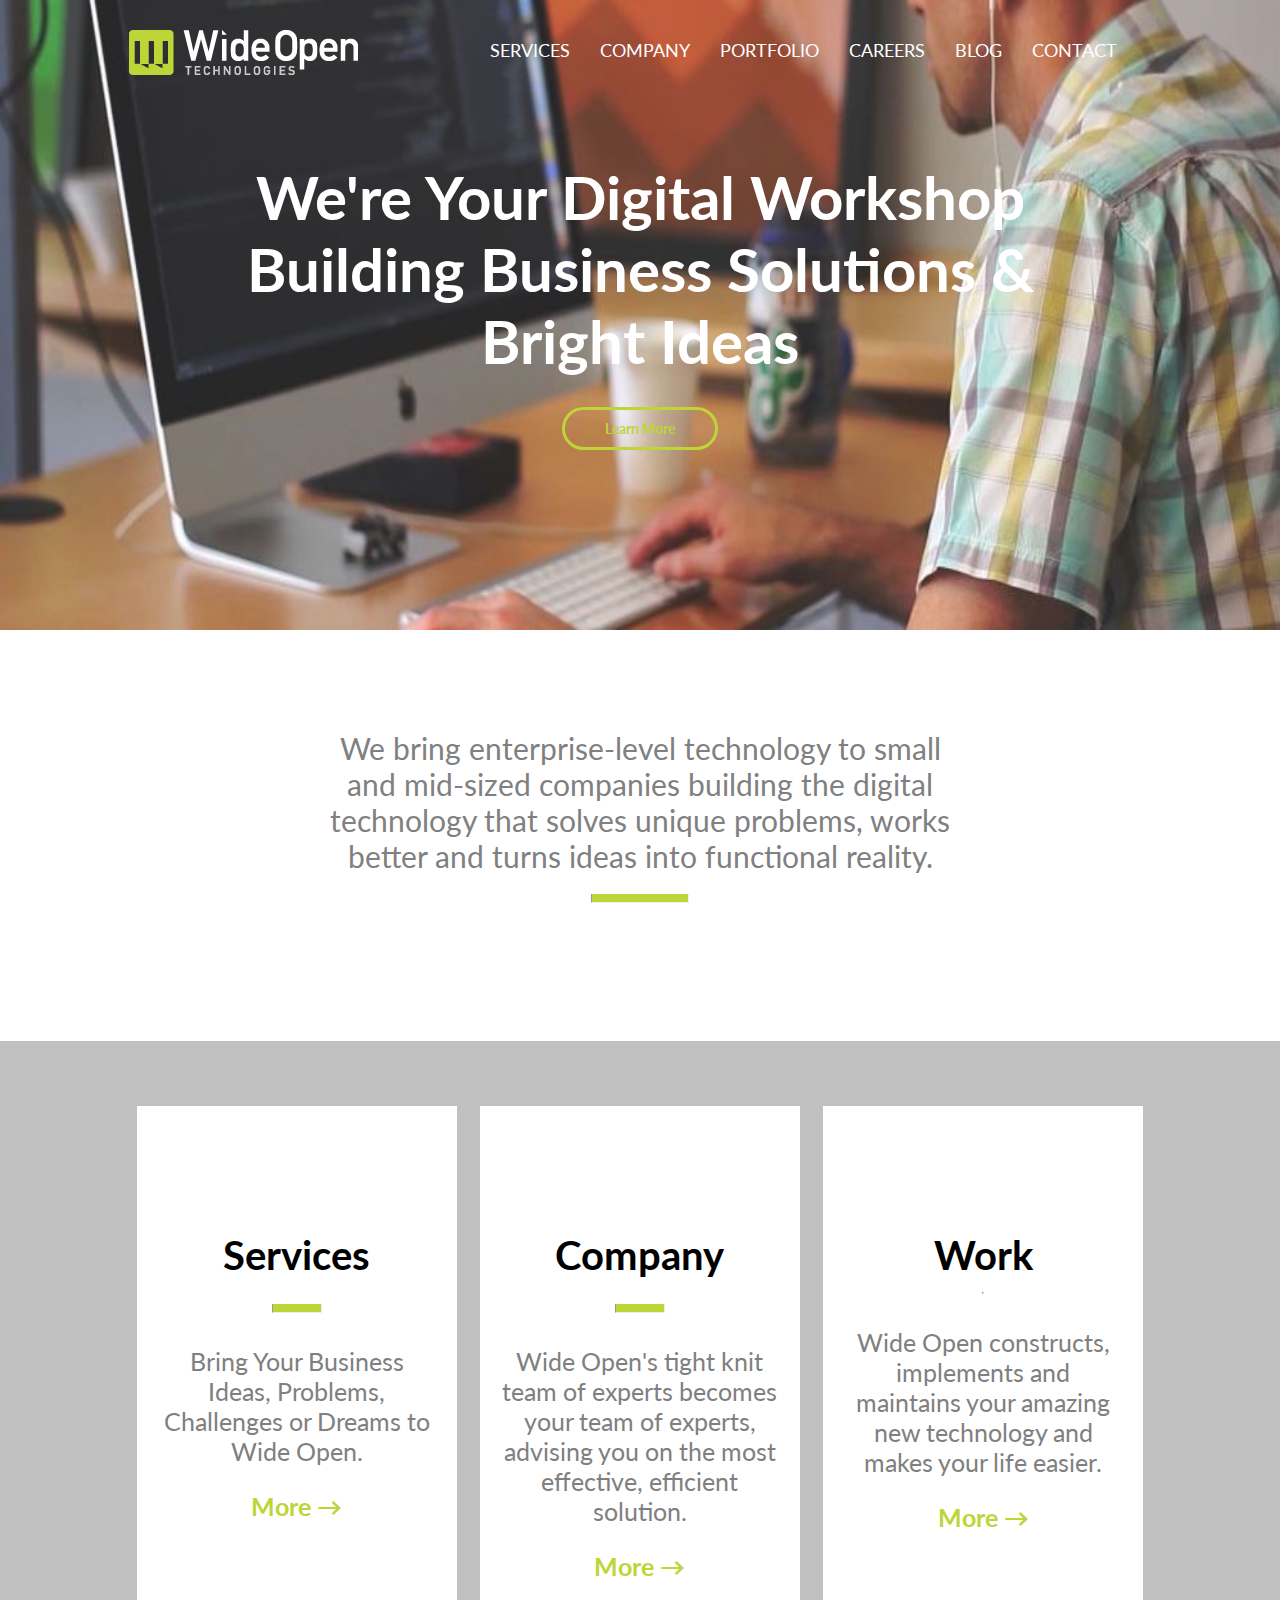
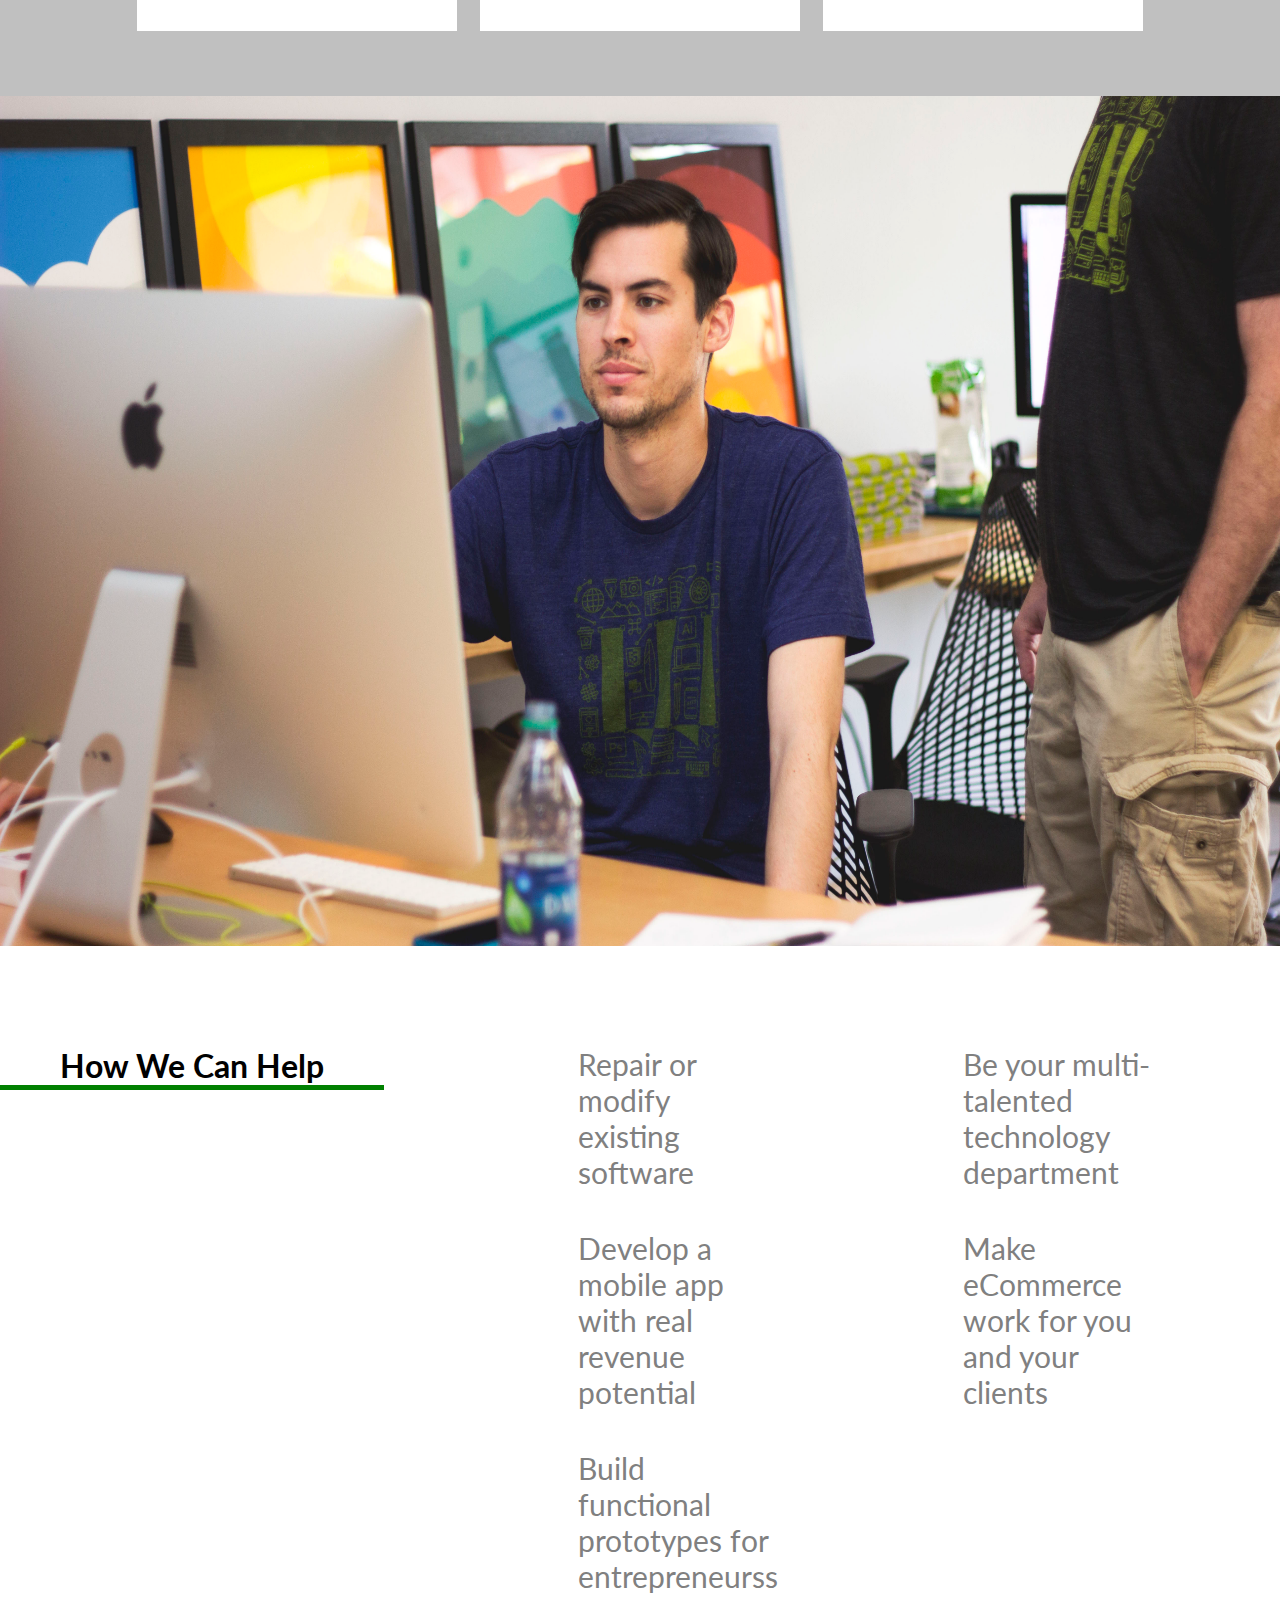
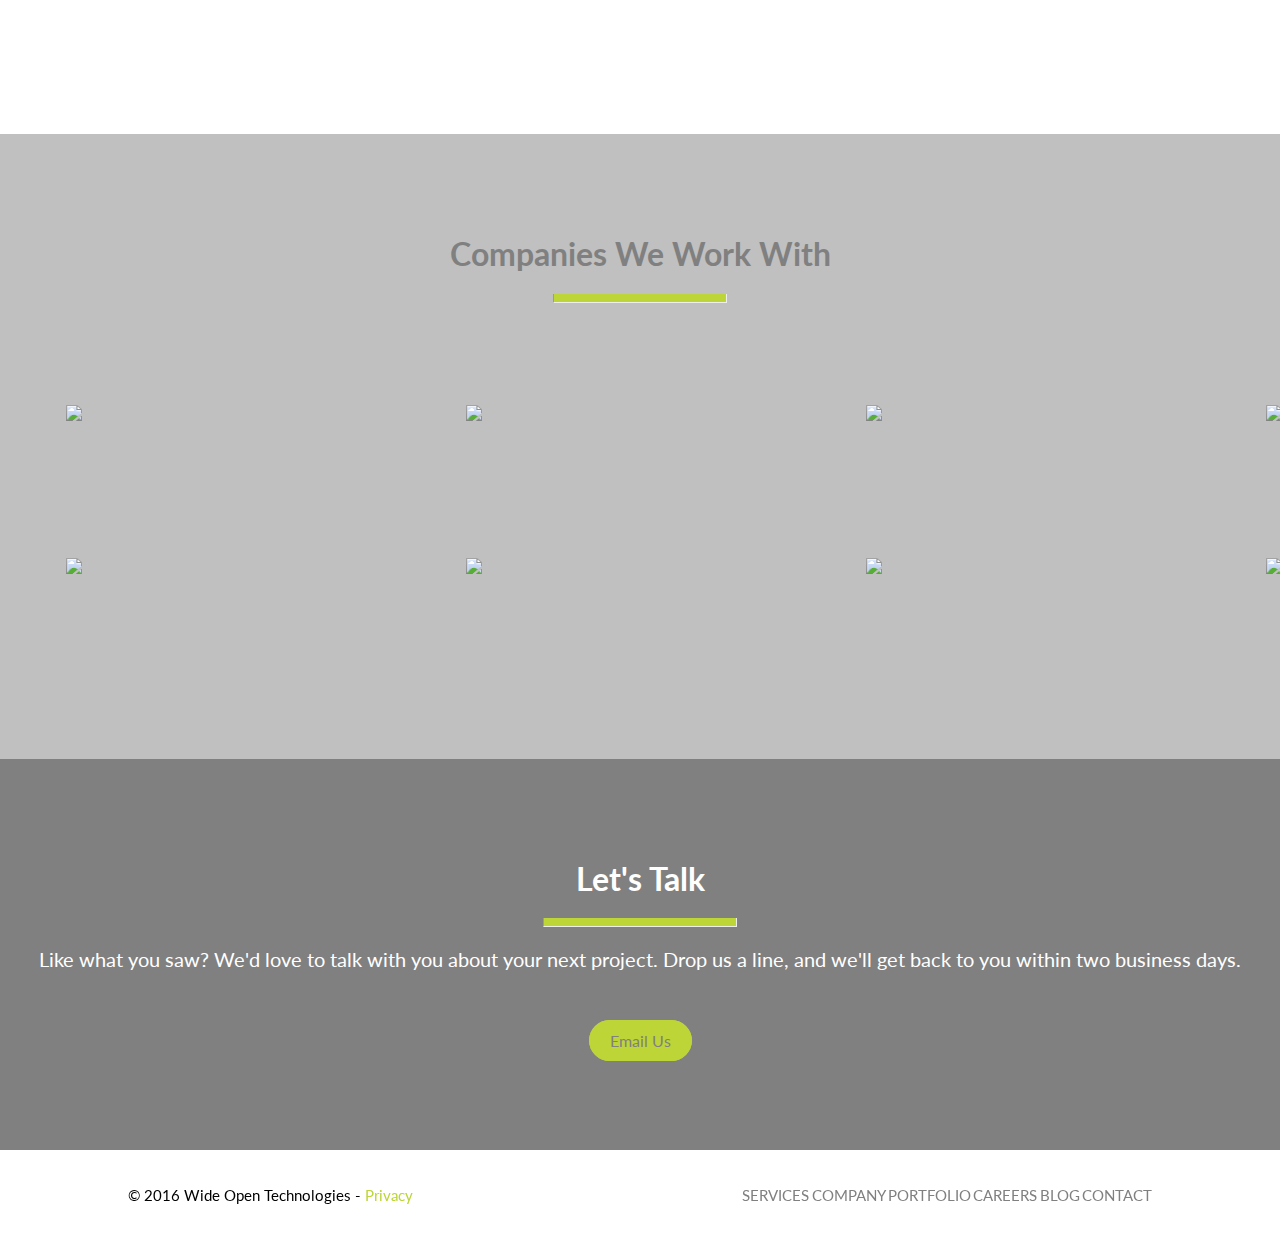
==== index.html @ 407e8a47 "Wide Open Tech clone is now complete" ====
<!DOCTYPE html>
<html lang="en">
<head>
	<title>Wide Open Tech</title>
	<link rel="stylesheet" type="text/css" href="style.css">
	<link href='https://fonts.googleapis.com/css?family=Lato' rel='stylesheet' type='text/css'>
</head>
<body>
	<header>
		<div class="img-background">
			<div class="nav-bar">
				<div class="logo">
					<a href=""><img src="img/logo.jpg"></a>
				</div>
				<div class="bars">
					<a href="http://wideopentech.com/services/ecommerce">SERVICES</a>
					<a href="http://wideopentech.com/company">COMPANY</a>
					<a href="http://wideopentech.com/portfolio">PORTFOLIO</a>
					<a href="http://wideopentech.com/careers">CAREERS</a>
					<a href="http://wideopentech.com/blog">BLOG</a>
					<a href="http://wideopentech.com/contact">CONTACT</a>
				</div>
			</div>
			<div class="wel-learnmore">
				<h1>We&#39;re Your Digital Workshop Building Business Solutions &amp; Bright Ideas</h1>
				<a href="http://wideopentech.com/services">Learn More</a>
			</div>
		</div>
		<div class="text-under">
				<p>We bring enterprise-level technology to small and mid-sized companies building the digital technology that solves unique problems, works better and turns ideas into functional reality.</p>
				<hr class="border-under"> 
		</div>
	</header>

	<div class="three-row-rect">
		<div class="equal-size">
			<h1>Services</h1>
			<hr class="border-under">
			<p>Bring Your Business Ideas, Problems, Challenges or Dreams to Wide Open.</p>
			<a href="http://wideopentech.com/services">More &rarr;</a>
		</div>
		<div class="equal-size">
			<h1>Company</h1>
			<hr class="border-under">
			<p>Wide Open's tight knit team of experts becomes your team of experts, advising you on the most effective, efficient solution.</p>
			<a href="http://wideopentech.com/services">More &rarr;</a>
		</div>
		<div class="equal-size">
			<h1>Work</h1>
			<hr class="border-under-h1">
			<p>Wide Open constructs, implements and maintains your amazing new technology and makes your life easier.</p>
			<a href="http://wideopentech.com/services">More &rarr;</a>
		</div>
	</div>

	<div class="two-employees-img"></div>

	<div class="how-we-can-help">
		<div class="title">
			<h1>How We Can Help</h1>
		</div>
		<div class="details">
			<a href="http://wideopentech.com/services/software"> <p>Repair or modify existing software </p></a>
			<a href="http://wideopentech.com/services/mobile"> <p>Develop a mobile app with real revenue potential </p></a>
			<a href="http://wideopentech.com/contact"><p>Build functional prototypes for entrepreneurss</p></a>
		</div>
		<div class="details pad-right">
			<a href="http://wideopentech.com/company"><p>Be your multi-talented technology department</p></a>
			<a href="http://wideopentech.com/services/ecommerce"><p>Make eCommerce work for you and your clients</p></a>
		</div>
	</div>

	<div class="comp-work-with">
		<div class="title-logos">
			<h1>Companies We Work With</h1>
			<hr class="border-under">
			<div class="logos">
				<div class="row">
					<a href="http://ncartmuseum.org/"><img src="http://wideopentech.com/themes/wot-2013-gm/_/img/ncma-logo.svg" /></a>
					<a href="http://joinus.americasmattress.com/"><img src="http://wideopentech.com/themes/wot-2013-gm/_/img/americasmattress-logo.svg" /></a>
					<a href="http://www.sironausa.com/us/"><img src="http://wideopentech.com/themes/wot-2013-gm/_/img/sirona-logo.svg" /></a>
					<a href="https://www.redgiant.com/"><img src="http://wideopentech.com/themes/wot-2013-gm/_/img/redgiant-logo.svg" /></a>
				</div>
				<div class="row">
					<a href="http://www.toolfarm.com/"><img src="http://wideopentech.com/themes/wot-2013-gm/_/img/toolfarm-logo.svg" /></a>
					<a href="http://www.imagineersystems.com/"><img src="http://wideopentech.com/themes/wot-2013-gm/_/img/imagineer-logo.svg" /></a>
					<a href="http://connectedinvestors.com/"><img src="http://wideopentech.com/themes/wot-2013-gm/_/img/ci-logo.svg" /></a>
					<a href="http://wideopentech.com/#"><img src="http://wideopentech.com/themes/wot-2013-gm/_/img/ncma-logo.svg" /></a>
				</div>
			</div>
		</div>
	</div>

	<div class="lets-talk">
		<h1>Let's Talk</h1>
		<hr class="border-under">
		<p>Like what you saw? We'd love to talk with you about your next project. Drop us a line, and we'll get back to you within two business days.</p>
		<a href="http://wideopentech.com/contact">Email Us</a>
	</div>

	<div class="footer">
		<div class="width-fix">
			<div class="left-bar">
				<p>© 2016 Wide Open Technologies - <a href="http://wideopentech.com/site/privacy"> Privacy</a></p>
			</div>
			<div class="right-bars">
				<p><a href="http://wideopentech.com/services/ecommerce">SERVICES</a></p>
				<p><a href="http://wideopentech.com/company">COMPANY</a></p>	
				<p><a href="http://wideopentech.com/portfolio">PORTFOLIO</a></p>
				<p><a href="http://wideopentech.com/careers">CAREERS</a></p>
				<p><a href="http://wideopentech.com/blog">BLOG</a></p>
				<p><a href="http://wideopentech.com/contact">CONTACT</a></p>
			</div>
		</div>
	</div>
</body>
</html>
---- style.css ----
body{
	margin: 0px;
	font-family: "Lato";
}

/* Navigation/Welcome */
header{
	width: 100%;
	overflow: auto;
}
.img-background{
	background-image: url(img/employee-working.jpg);
	background-repeat: no-repeat;
	background-size: 100vw 70vh; 
	height: 70vh;
	display: flex;
	flex-flow: column;
	justify-content: flex-start;
}
.nav-bar{
	margin: 0 auto;
	width: 80%;
	height: 100px;
	display: flex;
	flex-flow: row;
	justify-content: space-between;
}
.logo{
	width: 100%;
	line-height: 100px;
}
.logo img{
	vertical-align: middle;
}
.bars{
	display: flex;
	flex-flow: row;
	justify-content: space-between;
	line-height: 100px;
	margin-right: 2%;
}
.bars a{
	text-decoration: none;
	color: white;
	font-size: 18px;
	vertical-align: middle;
	padding-left: 15px;
	padding-right: 15px;
}
.bars a:hover{
	border-bottom: 3px solid green;
}
.wel-learnmore{
	overflow: auto;
	margin-left: auto;
	margin-right: auto;
	width: 80%;
	height: 85%;
	text-align: center;
}
.wel-learnmore h1{
	overflow: auto;
	font-size: 60px;
	color: white;
	margin-left: 50px;
	margin-right: 50px;
	margin-top: 6%;
	margin-bottom: 4%;
}
.wel-learnmore a{
	background-color: transparent;
	border: 3px solid rgb(189, 213, 55);
	border-radius: 30px;
	padding-top: 10px;
	padding-bottom: 10px;
	padding-left: 40px;
	padding-right: 40px;
	text-decoration: none;
	font-size: 14px;
	font-weight: bold;
	color: rgb(189, 213, 55);
}
.wel-learnmore a:hover{
	background-color: rgb(189, 213, 55);
	color: gray;
}
.text-under{
	width: 50vw;
	color: gray;
	margin: 0 auto;
	text-align: center;
	padding-bottom: 30px;
	margin-top: 100px;
	margin-bottom: 100px;
}
.text-under p{
	font-size: 30px;
	margin: 0;
}
.border-under{
	margin-top: 20px;
	width: 15%;
    height: 8px;
    color: rgb(189, 213, 55);
    border-top: none;
    background: rgb(189, 213, 55);
}

/* Service/Company/Work */
.three-row-rect{
	padding-top: 65px;
	padding-bottom: 65px;
	padding-left: 125px;
	padding-right: 125px;
	background-color: silver;
	display: flex;
	flex-flow: row;
	justify-content: space-around;
}
.equal-size{
	padding-top: 125px;
	background-color: white;
	width: 25vw;
	height: 400px;
	text-align: center;
	display: flex;
	flex-flow: column;
}
.equal-size h1{
	margin: 0px;
	font-size: 40px;
	padding-bottom: 5px;
}
.equal-size p{
	font-size: 25px;
	padding-left: 20px;
	padding-right: 20px;
	color: gray;
}
.equal-size a{
	font-size: 25px;
	text-decoration: none;
	font-weight: bold;
	color: rgb(189, 213, 55);
}
.equal-size a:hover{
	font-size: 27px;
	text-decoration: none;
}

/* Two Employees */
.two-employees-img{
	background-image: url(img/2employees.jpg);
	background-size: 100vw 850px;
	width: 100%;
	height: 850px;
}

/* How We Can Help */
.how-we-can-help{
	overflow: auto;
	display: flex;
	flex-flow: row;
	justify-content: space-between;
}
.how-we-can-help *{
	margin: 0px;
	padding: 0px;
}
.how-we-can-help h1{
	border-bottom: 5px solid green;
}
.how-we-can-help .title{
	text-align: center;
	width: 30%;
	margin-top: 100px;
	margin-bottom: 100px;	
}
.how-we-can-help .details{
	width: 15%;
	margin-top: 100px;
	font-size: 30px;
	margin-bottom: 100px;
}
.pad-right{
	padding-right: 125px;
}
.details p{
	margin-bottom: 40px;
}
.details a{
	text-decoration: none;
	color: gray;
}
.details a:hover{
	color: rgb(189, 213, 55)
}

/* Companies We Work With */
.comp-work-with{
	overflow: auto;
	background-color: silver;
}
.title-logos{
	width: 90vw;
	text-align: center;
	margin-top: 0px;
	margin-bottom: 100px;
	margin-left: auto;
	margin-right: auto;
}
.title-logos h1{
	color: gray;
	font-weight: bold;
	margin-top: 100px;
}
.title-logos hr{
	margin-bottom: 100px;
}
.row{
	display: flex;
	flex-flow: row;
	justify-content: space-between;
	margin-bottom: 50px;
}
.row img{
	width: 400px;
	height: 100px;
}

/* Let's Talk */ 
.lets-talk{
	overflow: auto;
	text-align: center;
	background-color: gray;
	padding-top: 100px;
	padding-bottom: 100px;
}
.lets-talk h1{
	color: white;
	margin: 0px;
}
.lets-talk p{
	color: white;
	margin-top: 20px;
	margin-bottom: 40px;
	font-size: 20px;
	margin-bottom: 60px;
}
.lets-talk a{
	text-decoration: none;
	color: gray;
	background-color: rgb(189, 213, 55);
	padding-top: 10px;
	padding-bottom: 10px;
	padding-left: 20px;
	padding-right: 20px;
	border: 1px solid rgb(189, 213, 55);
	border-radius: 30px;
}
.lets-talk a:hover {
	background-color: transparent;
	border: 2px solid rgb(189, 213, 55);
	color: rgb(189, 213, 55);
}

/* Footer */
.footer{
	height: 10vh;
}
.width-fix{
	font-size: 15px;
	width: 80%;
	margin: 0 auto;
	display: flex;
	flex-flow: row;
	justify-content: space-between;
}
.left-bar{
	width: 40%;
	line-height: 10vh;
}
.left-bar p{
	vertical-align: middle;
	margin: 0px;
}
.left-bar a{
	text-decoration: none;
	color: rgb(189, 213, 55);
}
.right-bars{
	width: 40%;
	display: flex;
	flex-flow: row;
	justify-content: space-between;
	line-height: 10vh;
}
.right-bars a{
	color: gray;
	margin: 0px;
	text-decoration: none;
}
.right-bars a:hover{
	color: rgb(189, 213, 55);
}
.right-bars p{
	margin: 0px;
	vertical-align: middle;
}
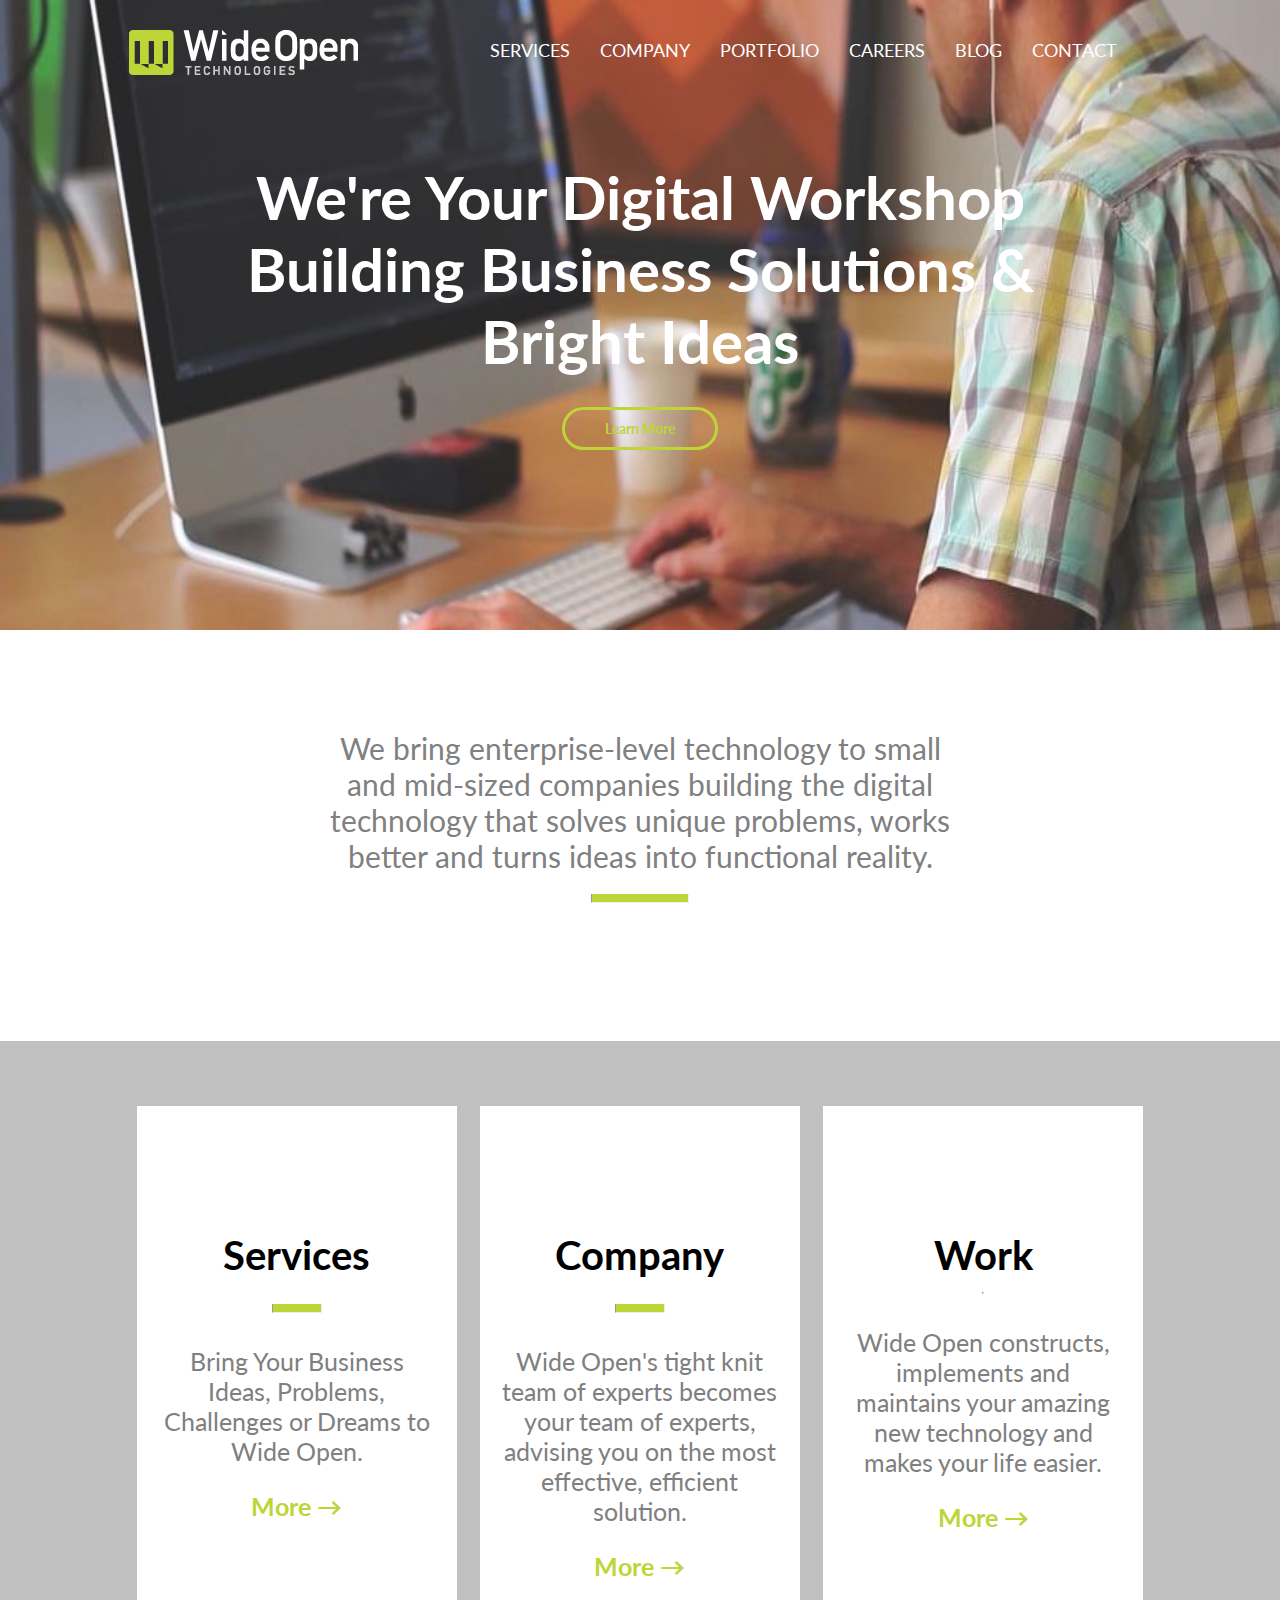
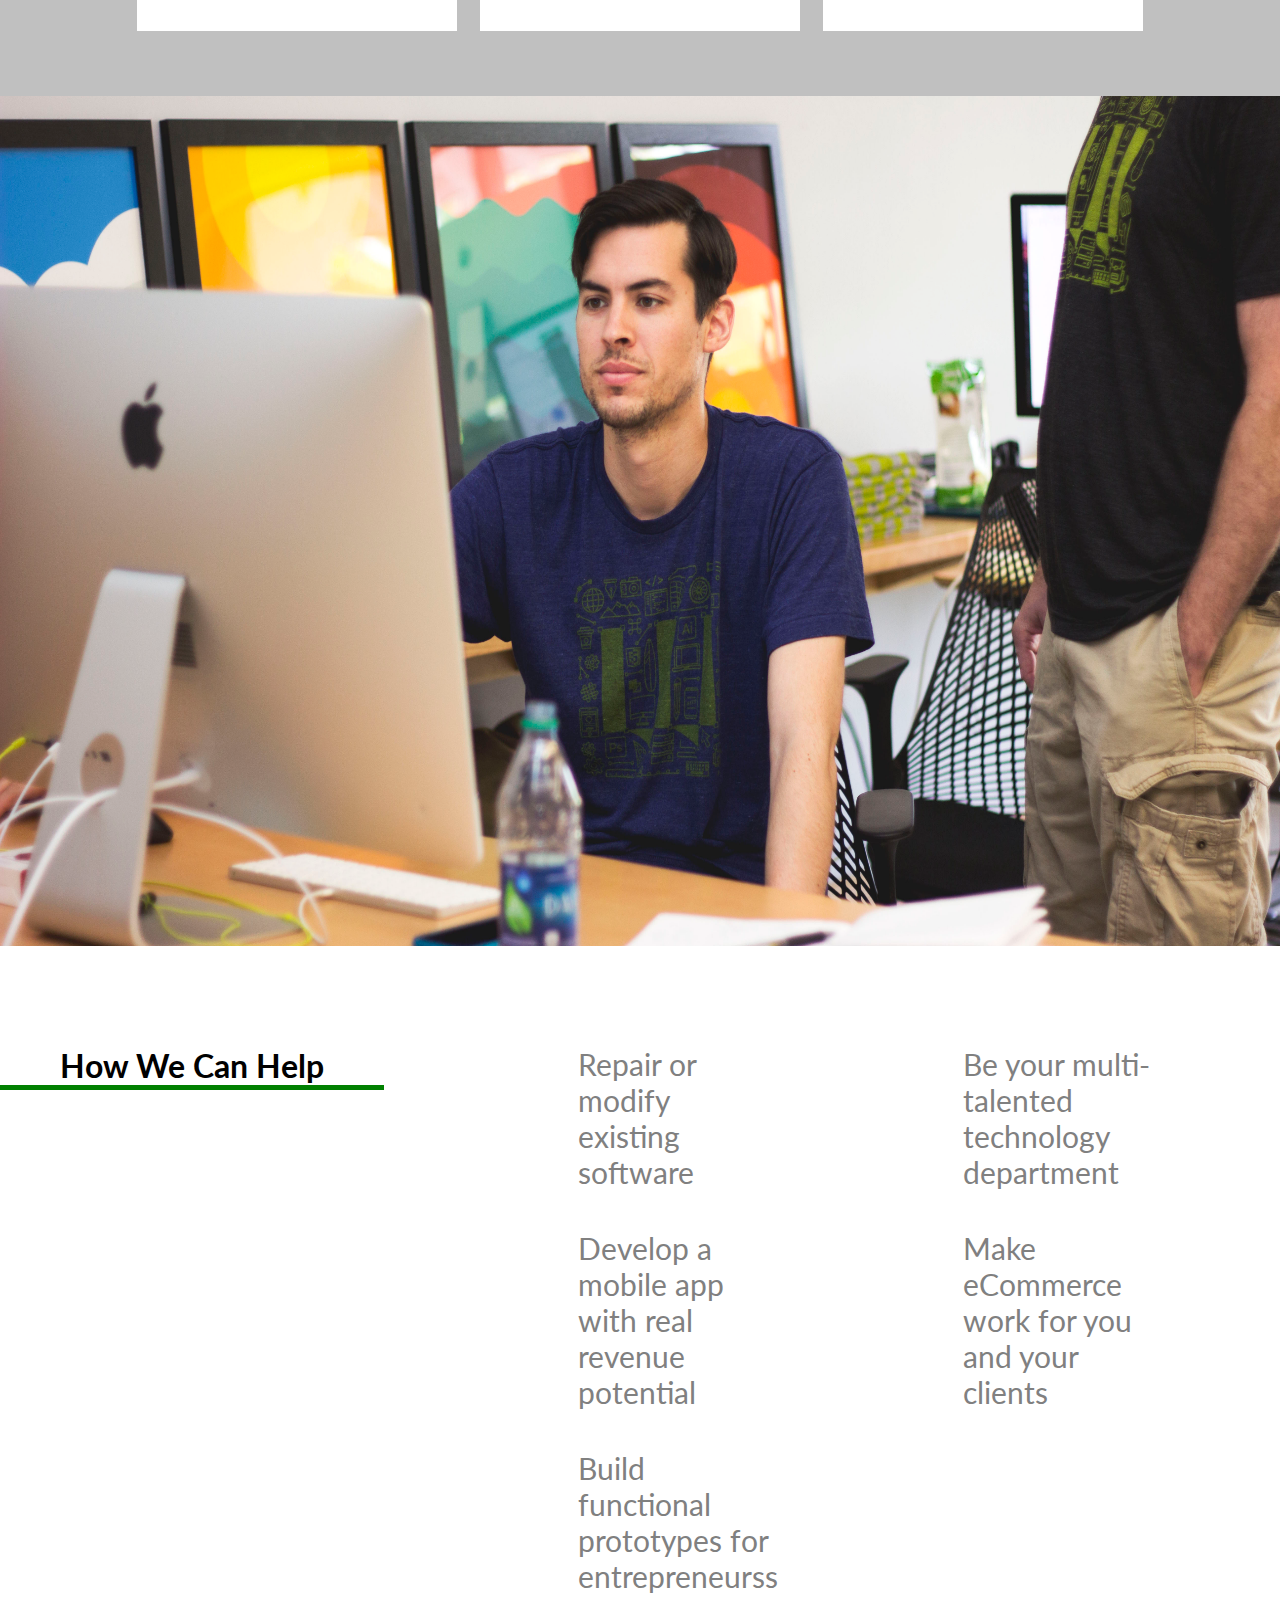
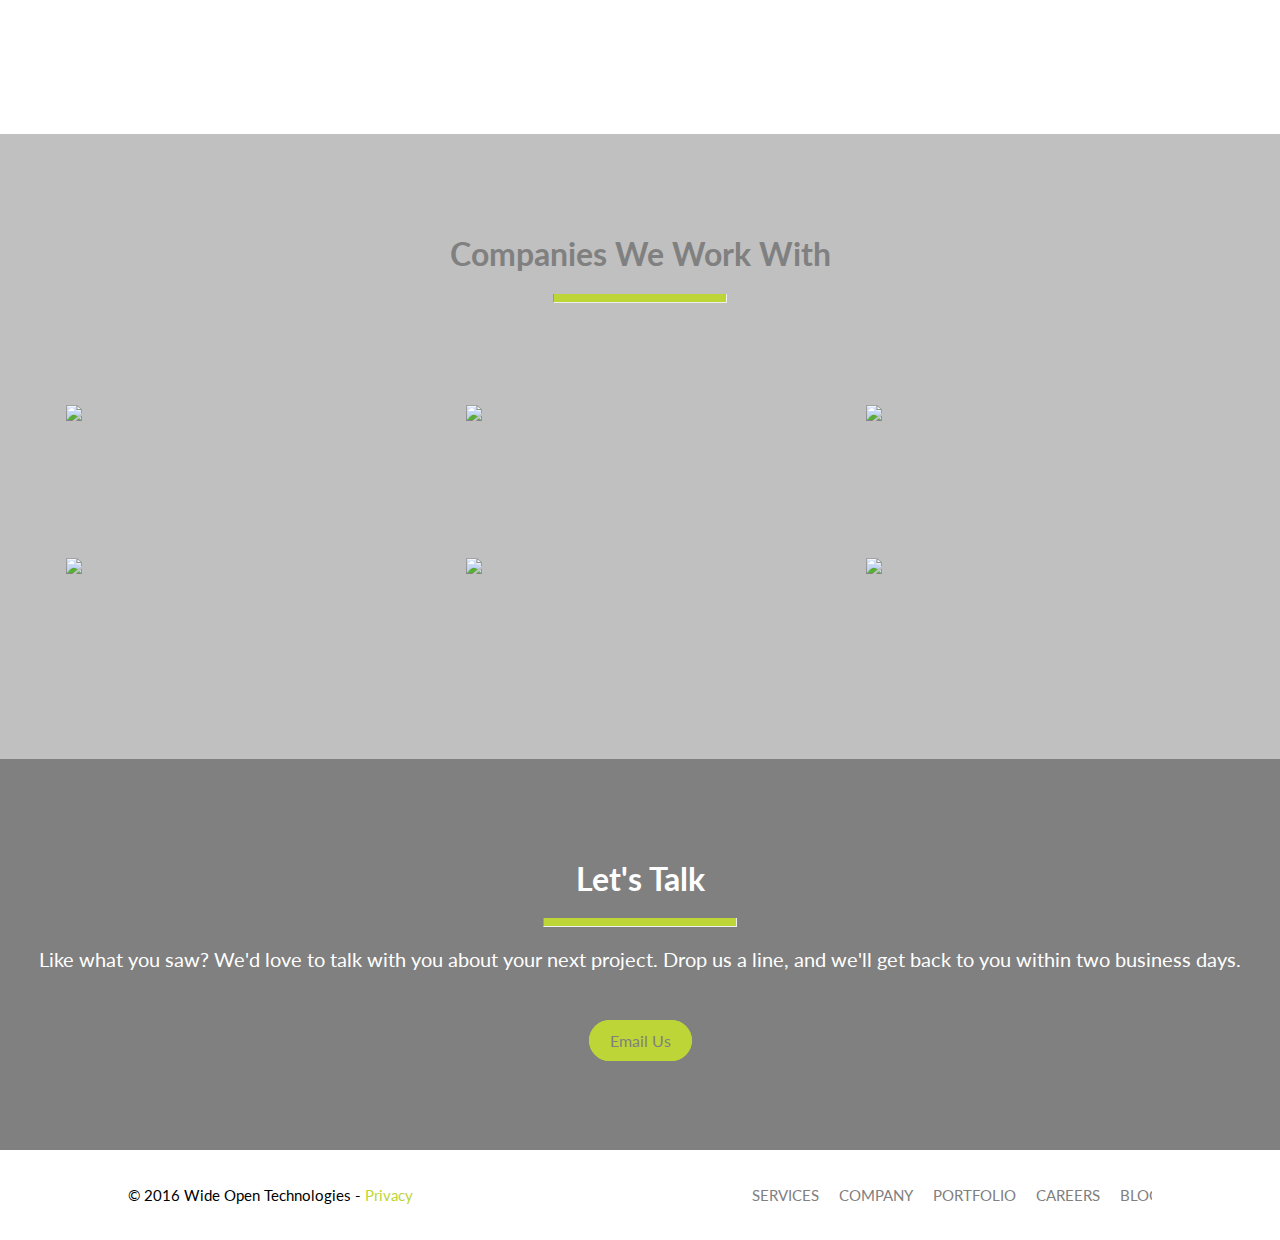
==== commit d36706c5: "Wide Open Tech clone is nearly complete" ====
--- a/index.html
+++ b/index.html
@@ -2,8 +2,8 @@
 <html lang="en">
 <head>
 	<title>Wide Open Tech</title>
+	<link href='https://fonts.googleapis.com/css?family=Lato' rel='stylesheet' type='text/css'>
 	<link rel="stylesheet" type="text/css" href="style.css">
-	<link href='https://fonts.googleapis.com/css?family=Lato' rel='stylesheet' type='text/css'>
 </head>
 <body>
 	<header>
@@ -113,5 +113,7 @@
 			</div>
 		</div>
 	</div>
+
+	<script src="https://maxcdn.bootstrapcdn.com/bootstrap/3.3.6/js/bootstrap.min.js" integrity="sha384-0mSbJDEHialfmuBBQP6A4Qrprq5OVfW37PRR3j5ELqxss1yVqOtnepnHVP9aJ7xS" crossorigin="anonymous"></script>
 </body>
 </html>--- a/style.css
+++ b/style.css
@@ -118,6 +118,7 @@
 	justify-content: space-around;
 }
 .equal-size{
+	overflow: auto;
 	padding-top: 125px;
 	background-color: white;
 	width: 25vw;
@@ -218,6 +219,7 @@
 	margin-bottom: 100px;
 }
 .row{
+	overflow: auto;
 	display: flex;
 	flex-flow: row;
 	justify-content: space-between;
@@ -289,6 +291,7 @@
 	color: rgb(189, 213, 55);
 }
 .right-bars{
+	overflow: auto;
 	width: 40%;
 	display: flex;
 	flex-flow: row;
@@ -304,6 +307,8 @@
 	color: rgb(189, 213, 55);
 }
 .right-bars p{
+	padding-left: 10px;
+	padding-right: 10px;
 	margin: 0px;
 	vertical-align: middle;
 }
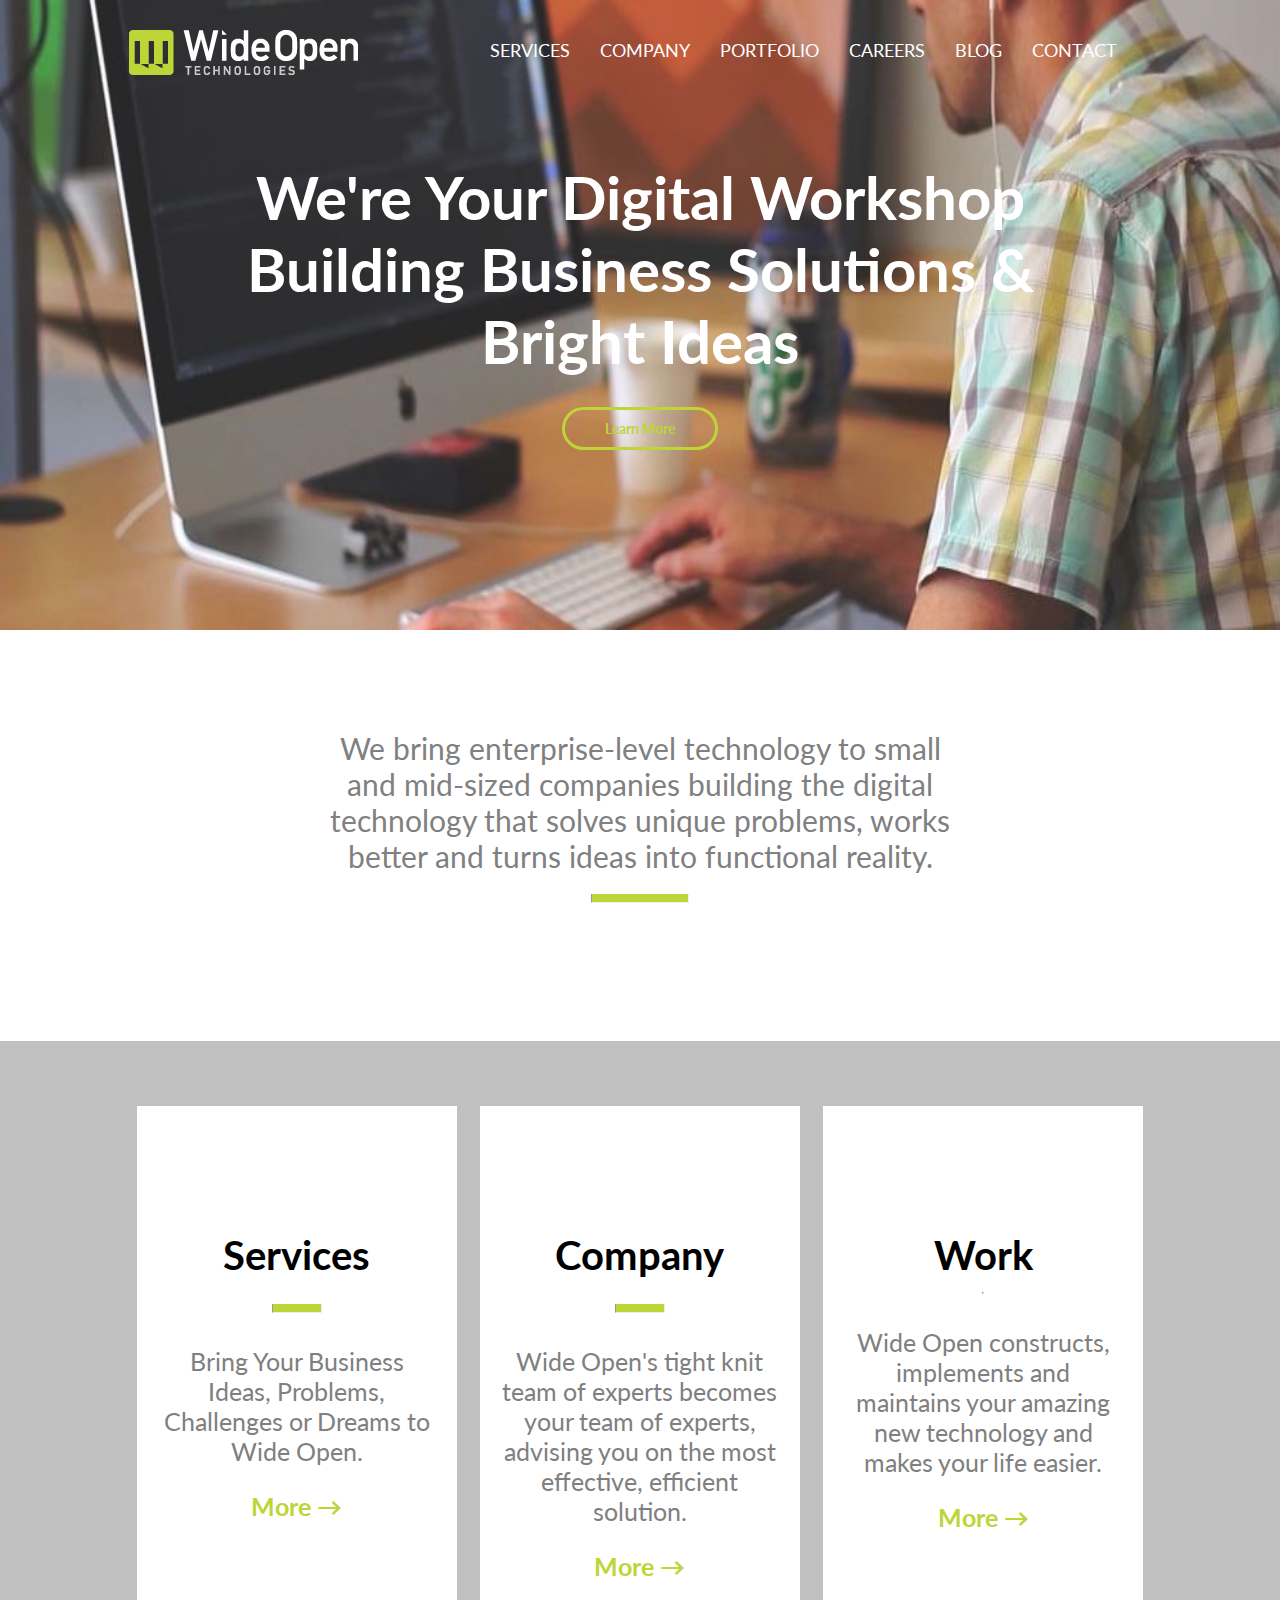
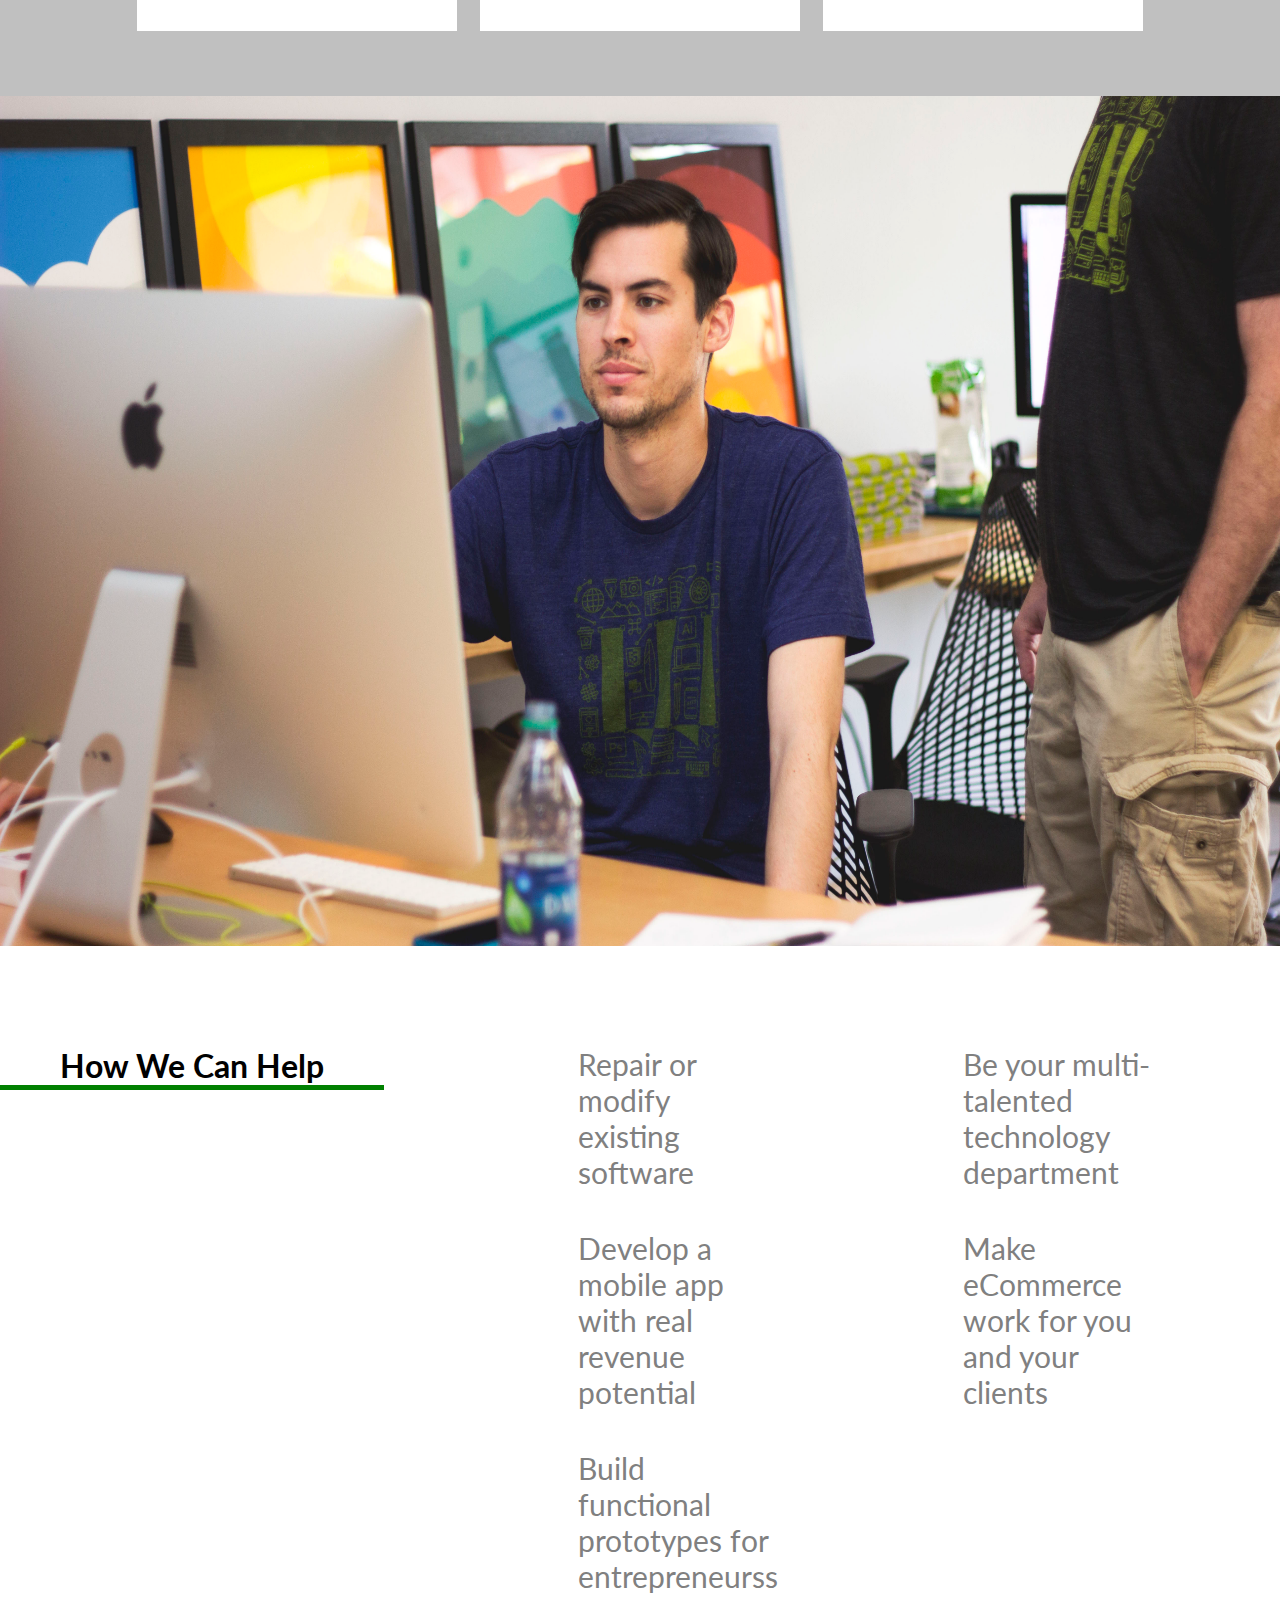
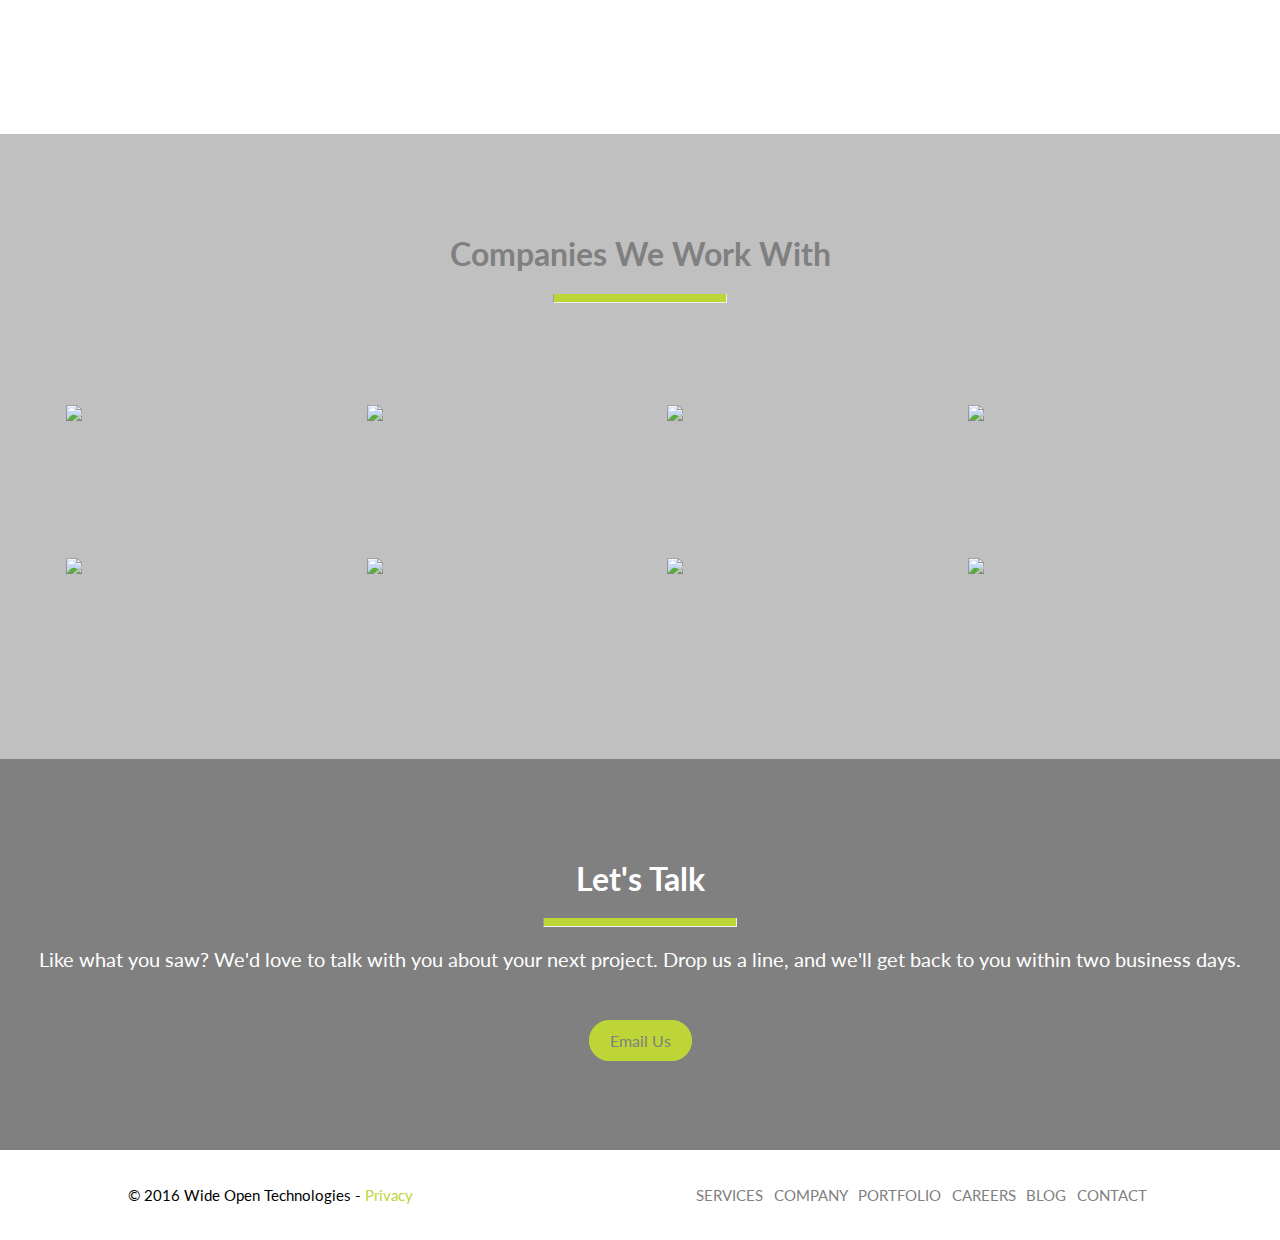
==== commit 9e99475a: "Wide Open Tech clone is now complete" ====
--- a/index.html
+++ b/index.html
@@ -101,7 +101,7 @@
 	<div class="footer">
 		<div class="width-fix">
 			<div class="left-bar">
-				<p>© 2016 Wide Open Technologies - <a href="http://wideopentech.com/site/privacy"> Privacy</a></p>
+				<p> &copy; 2016 Wide Open Technologies - <a href="http://wideopentech.com/site/privacy"> Privacy</a></p>
 			</div>
 			<div class="right-bars">
 				<p><a href="http://wideopentech.com/services/ecommerce">SERVICES</a></p>
@@ -114,6 +114,6 @@
 		</div>
 	</div>
 
-	<script src="https://maxcdn.bootstrapcdn.com/bootstrap/3.3.6/js/bootstrap.min.js" integrity="sha384-0mSbJDEHialfmuBBQP6A4Qrprq5OVfW37PRR3j5ELqxss1yVqOtnepnHVP9aJ7xS" crossorigin="anonymous"></script>
+	
 </body>
 </html>--- a/style.css
+++ b/style.css
@@ -226,7 +226,7 @@
 	margin-bottom: 50px;
 }
 .row img{
-	width: 400px;
+	width: 250px;
 	height: 100px;
 }
 
@@ -292,7 +292,7 @@
 }
 .right-bars{
 	overflow: auto;
-	width: 40%;
+	width: 45%;
 	display: flex;
 	flex-flow: row;
 	justify-content: space-between;
@@ -307,8 +307,8 @@
 	color: rgb(189, 213, 55);
 }
 .right-bars p{
-	padding-left: 10px;
-	padding-right: 10px;
+	padding-left: 5px;
+	padding-right: 5px;
 	margin: 0px;
 	vertical-align: middle;
 }
